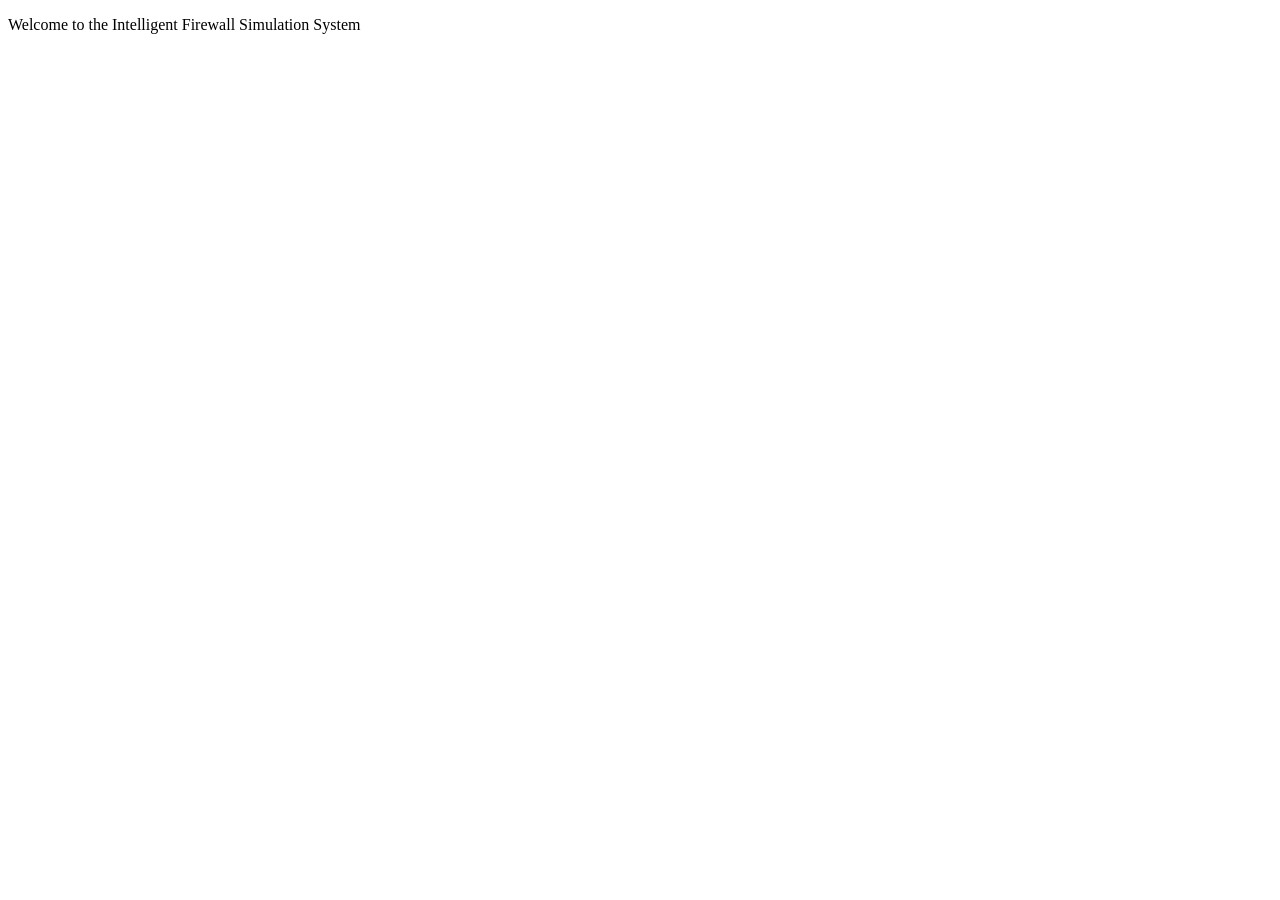
==== templates/index.html @ ab977ae6 "dashboard pages intiated" ====
<!DOCTYPE html>
<html lang="en">
<head>
    <meta charset="UTF-8">
    <meta name="viewport" content="width=device-width, initial-scale=1.0">
    <title>Document</title>
</head>
<body>
    <p>Welcome to the Intelligent Firewall Simulation System</p>
</body>
</html>
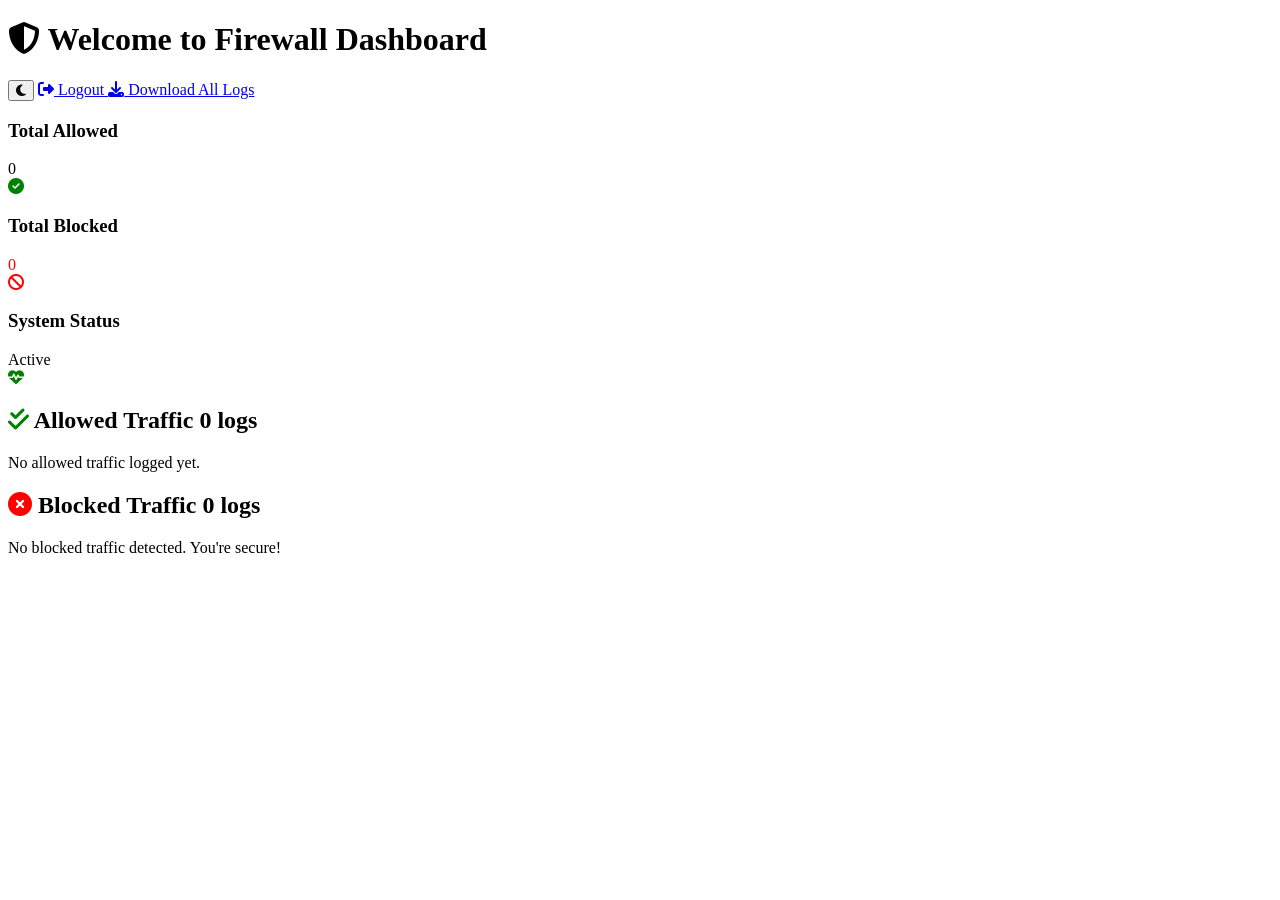
==== commit 5a8dc819: "dashboard updated" ====
--- a/templates/index.html
+++ b/templates/index.html
@@ -3,9 +3,144 @@
 <head>
     <meta charset="UTF-8">
     <meta name="viewport" content="width=device-width, initial-scale=1.0">
-    <title>Document</title>
+    <title>Firewall Dashboard</title>
+    <link rel="stylesheet" href="https://cdnjs.cloudflare.com/ajax/libs/font-awesome/6.5.0/css/all.min.css">
+   <link rel="stylesheet" href="/static/style.css">
 </head>
 <body>
-    <p>Welcome to the Intelligent Firewall Simulation System</p>
+
+<div class="container">
+    <!-- Header -->
+    <header>
+        <h1 class="welcome-title">
+            <i class="fas fa-shield-alt"></i> Welcome to Firewall Dashboard
+        </h1>
+        <div class="header-actions">
+            <button class="theme-toggle" onclick="toggleTheme()">
+                <i class="fas fa-moon"></i>
+            </button>
+            <a href="/logout" class="logout-btn">
+                <i class="fas fa-sign-out-alt"></i> Logout
+            </a>
+                   <a href="/download/all" class="logout-btn">
+    <i class="fas fa-download"></i> Download All Logs
+</a>
+        </div>
+        
+ 
+
+    </header>
+
+    <!-- Stats -->
+    <div class="stats">
+        <div class="stat-card">
+            <h3>Total Allowed</h3>
+            <div class="stat-number" id="allowed-count">0</div>
+            <i class="fas fa-check-circle stat-icon" style="color: green;"></i>
+        </div>
+        <div class="stat-card">
+            <h3>Total Blocked</h3>
+            <div class="stat-number" id="blocked-count" style="color: red;">0</div>
+            <i class="fas fa-ban stat-icon" style="color: red;"></i>
+        </div>
+        <div class="stat-card">
+            <h3>System Status</h3>
+            <div class="stat-number">Active</div>
+            <i class="fas fa-heartbeat stat-icon" style="color: green;"></i>
+        </div>
+    </div>
+
+    <!-- Allowed Logs -->
+    <div class="section">
+        <h2>
+            <i class="fas fa-check-double" style="color: green;"></i>
+            Allowed Traffic
+            <span class="badge success" id="allowed-badge">0 logs</span>
+        </h2>
+        <div class="log-box allowed" id="allowed-logs">
+            <p class="empty-state">No allowed traffic logged yet.</p>
+        </div>
+    </div>
+
+    <!-- Blocked Logs -->
+    <div class="section">
+        <h2>
+            <i class="fas fa-times-circle" style="color: red;"></i>
+            Blocked Traffic
+            <span class="badge danger" id="blocked-badge">0 logs</span>
+        </h2>
+        <div class="log-box blocked" id="blocked-logs">
+            <p class="empty-state">No blocked traffic detected. You're secure!</p>
+        </div>
+    </div>
+</div>
+
+<script>
+    // Theme Toggle
+    function toggleTheme() {
+        const body = document.body;
+        const currentTheme = body.getAttribute('data-theme');
+        const icon = document.querySelector('.theme-toggle i');
+
+        if (currentTheme === 'dark') {
+            body.removeAttribute('data-theme');
+            icon.classList.replace('fa-sun', 'fa-moon');
+            localStorage.setItem('theme', 'light');
+        } else {
+            body.setAttribute('data-theme', 'dark');
+            icon.classList.replace('fa-moon', 'fa-sun');
+            localStorage.setItem('theme', 'dark');
+        }
+    }
+
+    // Load saved theme
+    window.onload = () => {
+        const savedTheme = localStorage.getItem('theme');
+        const icon = document.querySelector('.theme-toggle i');
+        if (savedTheme === 'dark') {
+            document.body.setAttribute('data-theme', 'dark');
+            icon.classList.replace('fa-moon', 'fa-sun');
+        }
+
+        // Start fetching logs
+        fetchLogs();
+        setInterval(fetchLogs, 1000); // update every 1 second
+    };
+
+    // Fetch logs from Flask backend
+    function fetchLogs() {
+        fetch('/get_logs')
+        .then(response => response.json())
+        .then(data => {
+            // Update counts
+            document.getElementById('allowed-count').innerText = data.allowed.length;
+            document.getElementById('blocked-count').innerText = data.blocked.length;
+            document.getElementById('allowed-badge').innerText = data.allowed.length + " logs";
+            document.getElementById('blocked-badge').innerText = data.blocked.length + " logs";
+
+            // Update log boxes
+            const allowedDiv = document.getElementById('allowed-logs');
+            const blockedDiv = document.getElementById('blocked-logs');
+
+            if (data.allowed.length > 0) {
+                allowedDiv.innerHTML = data.allowed.map(line => `<div class="log-entry">${line}</div>`).join('');
+            } else {
+                allowedDiv.innerHTML = '<p class="empty-state">No allowed traffic logged yet.</p>';
+            }
+
+            if (data.blocked.length > 0) {
+                blockedDiv.innerHTML = data.blocked.map(line => `<div class="log-entry">${line}</div>`).join('');
+            } else {
+                blockedDiv.innerHTML = '<p class="empty-state">No blocked traffic detected. You\'re secure!</p>';
+            }
+
+            // Auto scroll to bottom
+            allowedDiv.scrollTop = allowedDiv.scrollHeight;
+            blockedDiv.scrollTop = blockedDiv.scrollHeight;
+        })
+        .catch(err => console.error(err));
+    }
+</script>
+
 </body>
-</html>+</html>
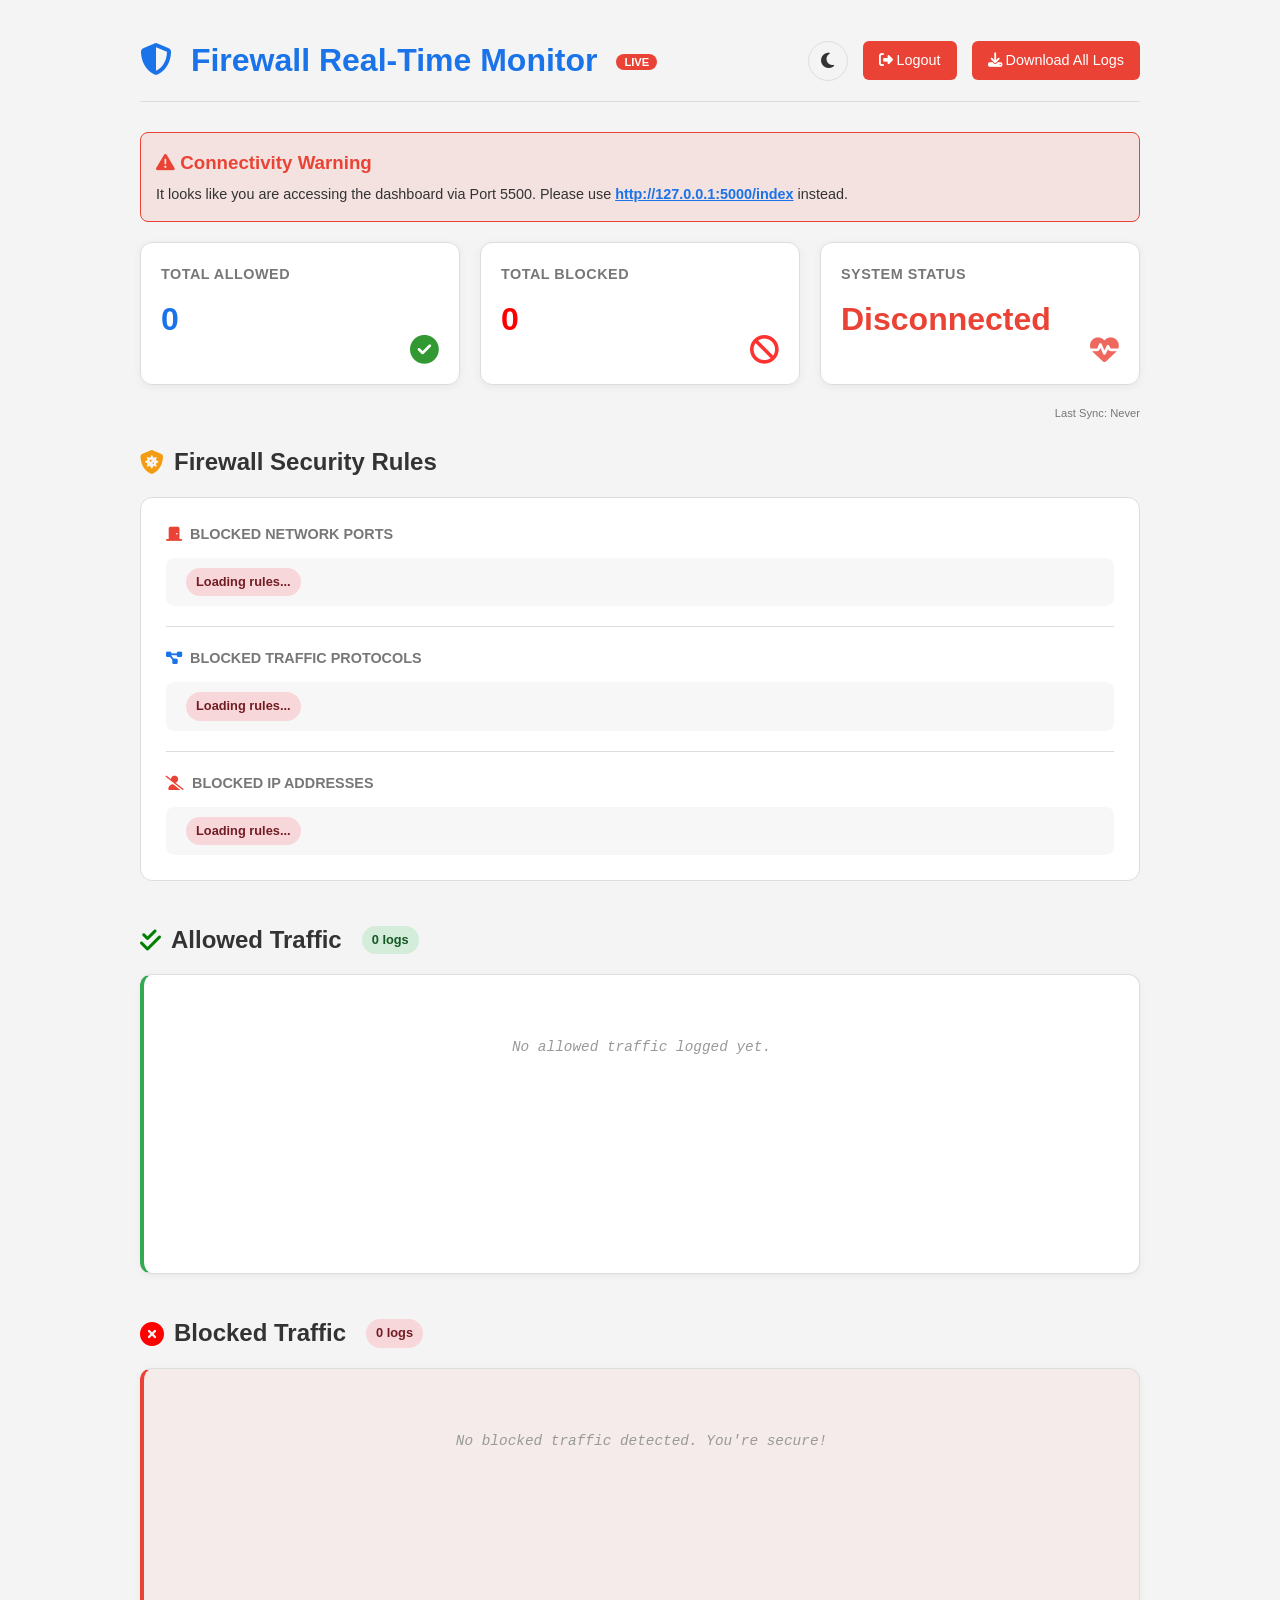
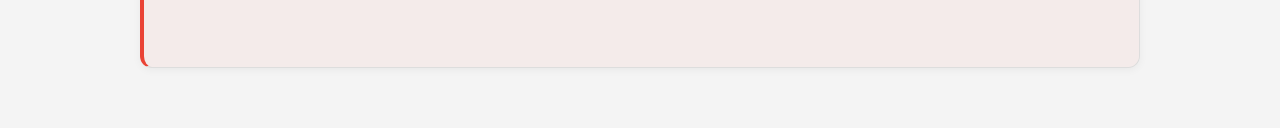
==== commit 1db15771: "fix the port issue reassign 5000 fixed the port issue" ====
--- a/templates/index.html
+++ b/templates/index.html
@@ -1,146 +1,284 @@
 <!DOCTYPE html>
 <html lang="en">
+
 <head>
     <meta charset="UTF-8">
     <meta name="viewport" content="width=device-width, initial-scale=1.0">
     <title>Firewall Dashboard</title>
     <link rel="stylesheet" href="https://cdnjs.cloudflare.com/ajax/libs/font-awesome/6.5.0/css/all.min.css">
-   <link rel="stylesheet" href="/static/style.css">
+    <link rel="stylesheet" href="/static/style.css">
 </head>
+
 <body>
 
-<div class="container">
-    <!-- Header -->
-    <header>
-        <h1 class="welcome-title">
-            <i class="fas fa-shield-alt"></i> Welcome to Firewall Dashboard
-        </h1>
-        <div class="header-actions">
-            <button class="theme-toggle" onclick="toggleTheme()">
-                <i class="fas fa-moon"></i>
-            </button>
-            <a href="/logout" class="logout-btn">
-                <i class="fas fa-sign-out-alt"></i> Logout
-            </a>
-                   <a href="/download/all" class="logout-btn">
-    <i class="fas fa-download"></i> Download All Logs
-</a>
-        </div>
-        
- 
-
-    </header>
-
-    <!-- Stats -->
-    <div class="stats">
-        <div class="stat-card">
-            <h3>Total Allowed</h3>
-            <div class="stat-number" id="allowed-count">0</div>
-            <i class="fas fa-check-circle stat-icon" style="color: green;"></i>
-        </div>
-        <div class="stat-card">
-            <h3>Total Blocked</h3>
-            <div class="stat-number" id="blocked-count" style="color: red;">0</div>
-            <i class="fas fa-ban stat-icon" style="color: red;"></i>
-        </div>
-        <div class="stat-card">
-            <h3>System Status</h3>
-            <div class="stat-number">Active</div>
-            <i class="fas fa-heartbeat stat-icon" style="color: green;"></i>
+    <div class="container">
+        <!-- Header -->
+        <header>
+            <h1 class="welcome-title">
+                <i class="fas fa-shield-alt"></i> Firewall Real-Time Monitor
+                <span id="live-indicator"
+                    style="font-size: 0.7rem; background: #34a853; color: white; padding: 2px 8px; border-radius: 10px; margin-left: 10px; vertical-align: middle; animation: pulse 2s infinite;">LIVE</span>
+            </h1>
+            <div class="header-actions">
+                <button class="theme-toggle" onclick="toggleTheme()" title="Toggle Theme">
+                    <i class="fas fa-moon"></i>
+                </button>
+                <a href="/logout" class="logout-btn">
+                    <i class="fas fa-sign-out-alt"></i> Logout
+                </a>
+                <a href="/download/all" class="logout-btn">
+                    <i class="fas fa-download"></i> Download All Logs
+                </a>
+            </div>
+        </header>
+
+        <!-- Connectivity Alert (Hidden by default) -->
+        <div id="port-warning" class="section"
+            style="display: none; background: rgba(234, 67, 53, 0.1); border: 1px solid var(--danger); padding: 15px; border-radius: 8px; margin-bottom: 20px;">
+            <h3 style="color: var(--danger); margin: 0;"><i class="fas fa-exclamation-triangle"></i> Connectivity
+                Warning</h3>
+            <p style="margin: 5px 0 0 0; font-size: 0.9rem;">It looks like you are accessing the dashboard via Port
+                5500. Please use <strong><a href="http://127.0.0.1:5000/index"
+                        style="color: var(--primary);">http://127.0.0.1:5000/index</a></strong> instead.</p>
+        </div>
+
+        <!-- Stats -->
+        <div class="stats">
+            <div class="stat-card">
+                <h3>Total Allowed</h3>
+                <div class="stat-number" id="allowed-count">0</div>
+                <i class="fas fa-check-circle stat-icon" style="color: green;"></i>
+            </div>
+            <div class="stat-card">
+                <h3>Total Blocked</h3>
+                <div class="stat-number" id="blocked-count" style="color: red;">0</div>
+                <i class="fas fa-ban stat-icon" style="color: red;"></i>
+            </div>
+            <div class="stat-card">
+                <h3>System Status</h3>
+                <div class="stat-number" id="system-status">Connected</div>
+                <i class="fas fa-heartbeat stat-icon" id="heartbeat-icon" style="color: green;"></i>
+            </div>
+        </div>
+        <div style="text-align: right; font-size: 0.7rem; color: #777; margin-bottom: 20px; margin-top: -10px;">
+            Last Sync: <span id="last-sync">Never</span>
+        </div>
+
+        <!-- Active Blocked Ports & Rules -->
+        <div class="section">
+            <h2>
+                <i class="fas fa-shield-virus" style="color: #f39c12;"></i>
+                Firewall Security Rules
+            </h2>
+            <div class="stats"
+                style="margin-top: 15px; background: var(--card-bg); padding: 25px; border-radius: 12px; border: 1px solid var(--border); display: flex; flex-direction: column; gap: 20px;">
+
+                <div style="width: 100%;">
+                    <h4
+                        style="font-size: 0.9rem; color: #777; text-transform: uppercase; margin-bottom: 12px; display: flex; align-items: center; gap: 8px;">
+                        <i class="fas fa-door-closed" style="color: var(--danger);"></i> Blocked Network Ports
+                    </h4>
+                    <div id="blocked-ports-list"
+                        style="display: flex; gap: 10px; flex-wrap: wrap; padding: 10px; background: rgba(0,0,0,0.03); border-radius: 8px;">
+                        <!-- Will be populated by JS -->
+                        <span class="badge danger">Loading rules...</span>
+                    </div>
+                </div>
+
+                <div style="width: 100%; border-top: 1px solid var(--border); padding-top: 20px;">
+                    <h4
+                        style="font-size: 0.9rem; color: #777; text-transform: uppercase; margin-bottom: 12px; display: flex; align-items: center; gap: 8px;">
+                        <i class="fas fa-project-diagram" style="color: #1a73e8;"></i> Blocked Traffic Protocols
+                    </h4>
+                    <div id="blocked-protocols-list"
+                        style="display: flex; gap: 10px; flex-wrap: wrap; padding: 10px; background: rgba(0,0,0,0.03); border-radius: 8px;">
+                        <!-- Will be populated by JS -->
+                        <span class="badge danger">Loading rules...</span>
+                    </div>
+                </div>
+
+                <div style="width: 100%; border-top: 1px solid var(--border); padding-top: 20px;">
+                    <h4
+                        style="font-size: 0.9rem; color: #777; text-transform: uppercase; margin-bottom: 12px; display: flex; align-items: center; gap: 8px;">
+                        <i class="fas fa-user-slash" style="color: #ea4335;"></i> Blocked IP Addresses
+                    </h4>
+                    <div id="blocked-ips-list"
+                        style="display: flex; gap: 10px; flex-wrap: wrap; padding: 10px; background: rgba(0,0,0,0.03); border-radius: 8px; max-height: 100px; overflow-y: auto;">
+                        <!-- Will be populated by JS -->
+                        <span class="badge danger">Loading rules...</span>
+                    </div>
+                </div>
+            </div>
+        </div>
+
+        <!-- Allowed Logs -->
+        <div class="section">
+            <h2>
+                <i class="fas fa-check-double" style="color: green;"></i>
+                Allowed Traffic
+                <span class="badge success" id="allowed-badge">0 logs</span>
+            </h2>
+            <div class="log-box allowed" id="allowed-logs">
+                <p class="empty-state">No allowed traffic logged yet.</p>
+            </div>
+        </div>
+
+        <!-- Blocked Logs -->
+        <div class="section">
+            <h2>
+                <i class="fas fa-times-circle" style="color: red;"></i>
+                Blocked Traffic
+                <span class="badge danger" id="blocked-badge">0 logs</span>
+            </h2>
+            <div class="log-box blocked" id="blocked-logs">
+                <p class="empty-state">No blocked traffic detected. You're secure!</p>
+            </div>
         </div>
     </div>
 
-    <!-- Allowed Logs -->
-    <div class="section">
-        <h2>
-            <i class="fas fa-check-double" style="color: green;"></i>
-            Allowed Traffic
-            <span class="badge success" id="allowed-badge">0 logs</span>
-        </h2>
-        <div class="log-box allowed" id="allowed-logs">
-            <p class="empty-state">No allowed traffic logged yet.</p>
-        </div>
-    </div>
-
-    <!-- Blocked Logs -->
-    <div class="section">
-        <h2>
-            <i class="fas fa-times-circle" style="color: red;"></i>
-            Blocked Traffic
-            <span class="badge danger" id="blocked-badge">0 logs</span>
-        </h2>
-        <div class="log-box blocked" id="blocked-logs">
-            <p class="empty-state">No blocked traffic detected. You're secure!</p>
-        </div>
-    </div>
-</div>
-
-<script>
-    // Theme Toggle
-    function toggleTheme() {
-        const body = document.body;
-        const currentTheme = body.getAttribute('data-theme');
-        const icon = document.querySelector('.theme-toggle i');
-
-        if (currentTheme === 'dark') {
-            body.removeAttribute('data-theme');
-            icon.classList.replace('fa-sun', 'fa-moon');
-            localStorage.setItem('theme', 'light');
-        } else {
-            body.setAttribute('data-theme', 'dark');
-            icon.classList.replace('fa-moon', 'fa-sun');
-            localStorage.setItem('theme', 'dark');
-        }
-    }
-
-    // Load saved theme
-    window.onload = () => {
-        const savedTheme = localStorage.getItem('theme');
-        const icon = document.querySelector('.theme-toggle i');
-        if (savedTheme === 'dark') {
-            document.body.setAttribute('data-theme', 'dark');
-            icon.classList.replace('fa-moon', 'fa-sun');
-        }
-
-        // Start fetching logs
-        fetchLogs();
-        setInterval(fetchLogs, 1000); // update every 1 second
-    };
-
-    // Fetch logs from Flask backend
-    function fetchLogs() {
-        fetch('/get_logs')
-        .then(response => response.json())
-        .then(data => {
-            // Update counts
-            document.getElementById('allowed-count').innerText = data.allowed.length;
-            document.getElementById('blocked-count').innerText = data.blocked.length;
-            document.getElementById('allowed-badge').innerText = data.allowed.length + " logs";
-            document.getElementById('blocked-badge').innerText = data.blocked.length + " logs";
-
-            // Update log boxes
-            const allowedDiv = document.getElementById('allowed-logs');
-            const blockedDiv = document.getElementById('blocked-logs');
-
-            if (data.allowed.length > 0) {
-                allowedDiv.innerHTML = data.allowed.map(line => `<div class="log-entry">${line}</div>`).join('');
+    <script>
+        // Theme Toggle
+        function toggleTheme() {
+            const body = document.body;
+            const currentTheme = body.getAttribute('data-theme');
+            const icon = document.querySelector('.theme-toggle i');
+
+            if (currentTheme === 'dark') {
+                body.removeAttribute('data-theme');
+                icon.classList.replace('fa-sun', 'fa-moon');
+                localStorage.setItem('theme', 'light');
             } else {
-                allowedDiv.innerHTML = '<p class="empty-state">No allowed traffic logged yet.</p>';
+                body.setAttribute('data-theme', 'dark');
+                icon.classList.replace('fa-moon', 'fa-sun');
+                localStorage.setItem('theme', 'dark');
             }
-
-            if (data.blocked.length > 0) {
-                blockedDiv.innerHTML = data.blocked.map(line => `<div class="log-entry">${line}</div>`).join('');
-            } else {
-                blockedDiv.innerHTML = '<p class="empty-state">No blocked traffic detected. You\'re secure!</p>';
+        }
+
+        // Connectivity Check
+        if (window.location.port === "5500") {
+            document.getElementById('port-warning').style.display = 'block';
+        }
+
+        // Cache the log containers to avoid repeatedly querying the DOM
+        const allowedDiv = document.getElementById('allowed-logs');
+        const blockedDiv = document.getElementById('blocked-logs');
+        const allowedCountEl = document.getElementById('allowed-count');
+        const blockedCountEl = document.getElementById('blocked-count');
+        const allowedBadgeEl = document.getElementById('allowed-badge');
+        const blockedBadgeEl = document.getElementById('blocked-badge');
+        const blockedPortsEl = document.getElementById('blocked-ports-list');
+        const blockedProtocolsEl = document.getElementById('blocked-protocols-list');
+        const blockedIpsEl = document.getElementById('blocked-ips-list');
+
+        // Universal API target for both Flask (5000) and Live Server (5500)
+        const getApiUrl = (endpoint) => {
+            const base = window.location.port === "5500" ? "http://127.0.0.1:5000" : "";
+            // Add cache-buster to ensure data is always fresh
+            const cb = "?cb=" + new Date().getTime();
+            return base + endpoint + cb;
+        };
+
+        let lastAllowedHash = '';
+        let lastBlockedHash = '';
+
+        // Load saved theme
+        window.onload = () => {
+            const savedTheme = localStorage.getItem('theme');
+            const icon = document.querySelector('.theme-toggle i');
+            if (savedTheme === 'dark') {
+                document.body.setAttribute('data-theme', 'dark');
+                icon.classList.replace('fa-moon', 'fa-sun');
             }
 
-            // Auto scroll to bottom
-            allowedDiv.scrollTop = allowedDiv.scrollHeight;
-            blockedDiv.scrollTop = blockedDiv.scrollHeight;
-        })
-        .catch(err => console.error(err));
-    }
-</script>
+            // Start fetching logs
+            fetchLogs();
+            setInterval(fetchLogs, 1000); // update every 1 second
+        };
+
+        // Simple hash function to detect content changes
+        function getHash(arr) {
+            return JSON.stringify(arr);
+        }
+
+        // Fetch logs from Flask backend
+        function fetchLogs() {
+            fetch(getApiUrl('/get_logs'))
+                .then(response => {
+                    if (!response.ok) throw new Error('Refresh port');
+                    return response.json();
+                })
+                .then(data => {
+                    // Update counts always (fast)
+                    allowedCountEl.innerText = data.total_allowed;
+                    blockedCountEl.innerText = data.total_blocked;
+                    allowedBadgeEl.innerText = data.allowed.length + " recent logs";
+                    blockedBadgeEl.innerText = data.blocked.length + " recent logs";
+
+                    // Update Rules
+                    if (data.rules) {
+                        blockedPortsEl.innerHTML = data.rules.blocked_ports.map(p => `
+                            <span class="badge danger" style="padding: 6px 12px; border-radius: 6px; font-family: monospace;">
+                                <i class="fas fa-lock"></i> ${p}
+                            </span>
+                        `).join('') || '<span class="badge success">All Ports Open</span>';
+
+                        blockedProtocolsEl.innerHTML = data.rules.blocked_protocols.map(p => `
+                            <span class="badge info" style="padding: 6px 12px; border-radius: 6px; background: #e8f0fe; color: #1967d2; border: 1px solid #d2e3fc;">
+                                <i class="fas fa-code-branch"></i> ${p}
+                            </span>
+                        `).join('') || '<span class="badge success">All Protocols Allowed</span>';
+
+                        blockedIpsEl.innerHTML = data.rules.blocked_ip.map(ip => `
+                            <span class="badge" style="padding: 5px 10px; border-radius: 4px; font-size: 0.75rem; border: 1px solid var(--border); color: var(--text); background: var(--input-bg);">
+                                <i class="fas fa-ban" style="font-size: 0.6rem; color: var(--danger)"></i> ${ip}
+                            </span>
+                        `).join('') || '<span class="badge success">No Blocked IPs</span>';
+                    }
+
+                    // Update log boxes only if content changed
+                    const currentAllowedHash = getHash(data.allowed);
+                    if (currentAllowedHash !== lastAllowedHash) {
+                        if (data.allowed.length > 0) {
+                            allowedDiv.innerHTML = data.allowed.map(line => `<div class="log-entry">${line}</div>`).join('');
+                        } else {
+                            allowedDiv.innerHTML = '<p class="empty-state">No allowed traffic logged yet.</p>';
+                        }
+                        lastAllowedHash = currentAllowedHash;
+                        allowedDiv.scrollTop = allowedDiv.scrollHeight;
+                    }
+
+                    const currentBlockedHash = getHash(data.blocked);
+                    if (currentBlockedHash !== lastBlockedHash) {
+                        if (data.blocked.length > 0) {
+                            blockedDiv.innerHTML = data.blocked.map(line => `<div class="log-entry">${line}</div>`).join('');
+                        } else {
+                            blockedDiv.innerHTML = '<p class="empty-state">No blocked traffic detected. You\'re secure!</p>';
+                        }
+                        lastBlockedHash = currentBlockedHash;
+                        blockedDiv.scrollTop = blockedDiv.scrollHeight;
+                    }
+
+                    // Update sync time
+                    document.getElementById('last-sync').innerText = new Date().toLocaleTimeString();
+                    document.getElementById('system-status').innerText = "Connected";
+                    document.getElementById('system-status').style.color = "inherit";
+                    document.getElementById('heartbeat-icon').style.color = "green";
+                    document.getElementById('live-indicator').style.background = "#34a853";
+                })
+                .catch(err => {
+                    console.error('Fetch error:', err);
+                    document.getElementById('system-status').innerText = "Disconnected";
+                    document.getElementById('system-status').style.color = "var(--danger)";
+                    document.getElementById('heartbeat-icon').style.color = "var(--danger)";
+                    document.getElementById('live-indicator').style.background = "#ea4335";
+
+                    if (window.location.port !== "5000") {
+                        document.getElementById('port-warning').style.display = 'block';
+                    }
+                });
+        }
+    </script>
 
 </body>
-</html>
+
+</html>
--- a/static/style.css
+++ b/static/style.css
@@ -0,0 +1,234 @@
+
+        :root {
+            --primary: #1a73e8;
+            --success: #34a853;
+            --danger: #ea4335;
+            --bg: #f4f4f4;
+            --card-bg: #ffffff;
+            --text: #333;
+            --border: #ddd;
+        }
+
+        [data-theme="dark"] {
+            --bg: #121212;
+            --card-bg: #1e1e1e;
+            --text: #e0e0e0;
+            --border: #333;
+        }
+
+        * {
+            margin: 0;
+            padding: 0;
+            box-sizing: border-box;
+        }
+
+        body {
+            font-family: 'Segoe UI', Arial, sans-serif;
+            background: var(--bg);
+            color: var(--text);
+            line-height: 1.6;
+            padding: 20px;
+            transition: background 0.3s;
+        }
+
+        .container {
+            max-width: 1000px;
+            margin: 0 auto;
+        }
+
+        header {
+            display: flex;
+            justify-content: space-between;
+            align-items: center;
+            margin-bottom: 30px;
+            padding: 15px 0;
+            border-bottom: 1px solid var(--border);
+        }
+
+        .welcome-title {
+            font-size: 2rem;
+            font-weight: 600;
+            color: var(--primary);
+        }
+
+        .welcome-title i {
+            margin-right: 10px;
+        }
+
+        .header-actions {
+            display: flex;
+            align-items: center;
+            gap: 15px;
+        }
+
+        .logout-btn {
+            background: var(--danger);
+            color: white;
+            padding: 8px 16px;
+            border-radius: 6px;
+            text-decoration: none;
+            font-size: 0.9rem;
+            transition: 0.3s;
+        }
+
+        .logout-btn:hover {
+            background: #c63527;
+            transform: translateY(-1px);
+        }
+
+        .theme-toggle {
+            background: none;
+            border: 1px solid var(--border);
+            color: var(--text);
+            padding: 8px;
+            border-radius: 50%;
+            cursor: pointer;
+            font-size: 1.1rem;
+            width: 40px;
+            height: 40px;
+            display: flex;
+            align-items: center;
+            justify-content: center;
+        }
+
+        .stats {
+            display: flex;
+            gap: 20px;
+            margin-bottom: 30px;
+            flex-wrap: wrap;
+        }
+
+        .stat-card {
+            background: var(--card-bg);
+            padding: 20px;
+            border-radius: 12px;
+            flex: 1;
+            min-width: 200px;
+            box-shadow: 0 2px 10px rgba(0,0,0,0.05);
+            border: 1px solid var(--border);
+            transition: transform 0.2s;
+        }
+
+        .stat-card:hover {
+            transform: translateY(-5px);
+        }
+
+        .stat-card h3 {
+            font-size: 0.9rem;
+            color: #777;
+            margin-bottom: 8px;
+            text-transform: uppercase;
+            letter-spacing: 0.5px;
+        }
+
+        .stat-number {
+            font-size: 2rem;
+            font-weight: bold;
+            color: var(--primary);
+        }
+
+        .stat-icon {
+            font-size: 1.8rem;
+            opacity: 0.8;
+            float: right;
+            margin-top: -10px;
+        }
+
+        .section {
+            margin-bottom: 40px;
+        }
+
+        .section h2 {
+            font-size: 1.5rem;
+            margin-bottom: 15px;
+            color: var(--text);
+            display: flex;
+            align-items: center;
+            gap: 10px;
+        }
+
+        .log-box {
+            background: var(--card-bg);
+            padding: 20px;
+            border-radius: 12px;
+            height: 300px;
+            overflow-y: auto;
+            border: 1px solid var(--border);
+            font-family: 'Courier New', monospace;
+            font-size: 0.9rem;
+            line-height: 1.8;
+            box-shadow: 0 2px 8px rgba(0,0,0,0.05);
+        }
+
+        .log-box.allowed {
+            border-left: 4px solid var(--success);
+        }
+
+        .log-box.blocked {
+            border-left: 4px solid var(--danger);
+            background: rgba(234, 67, 53, 0.05);
+        }
+
+        .log-entry {
+            padding: 6px 0;
+            border-bottom: 1px dashed var(--border);
+            word-break: break-all;
+        }
+
+        .log-entry:last-child {
+            border-bottom: none;
+        }
+
+        .empty-state {
+            color: #999;
+            font-style: italic;
+            text-align: center;
+            padding: 40px 20px;
+        }
+
+        .badge {
+            display: inline-block;
+            padding: 4px 10px;
+            border-radius: 20px;
+            font-size: 0.8rem;
+            font-weight: bold;
+            margin-left: 10px;
+        }
+
+        .badge.success {
+            background: #d4edda;
+            color: #155724;
+        }
+
+        .badge.danger {
+            background: #f8d7da;
+            color: #721c24;
+        }
+
+        @media (max-width: 768px) {
+            .welcome-title {
+                font-size: 1.5rem;
+            }
+            .stats {
+                flex-direction: column;
+            }
+        }
+
+        /* Custom Scrollbar */
+        .log-box::-webkit-scrollbar {
+            width: 8px;
+        }
+
+        .log-box::-webkit-scrollbar-track {
+            background: transparent;
+        }
+
+        .log-box::-webkit-scrollbar-thumb {
+            background: #aaa;
+            border-radius: 4px;
+        }
+
+        .log-box::-webkit-scrollbar-thumb:hover {
+            background: #999;
+        }
+   
